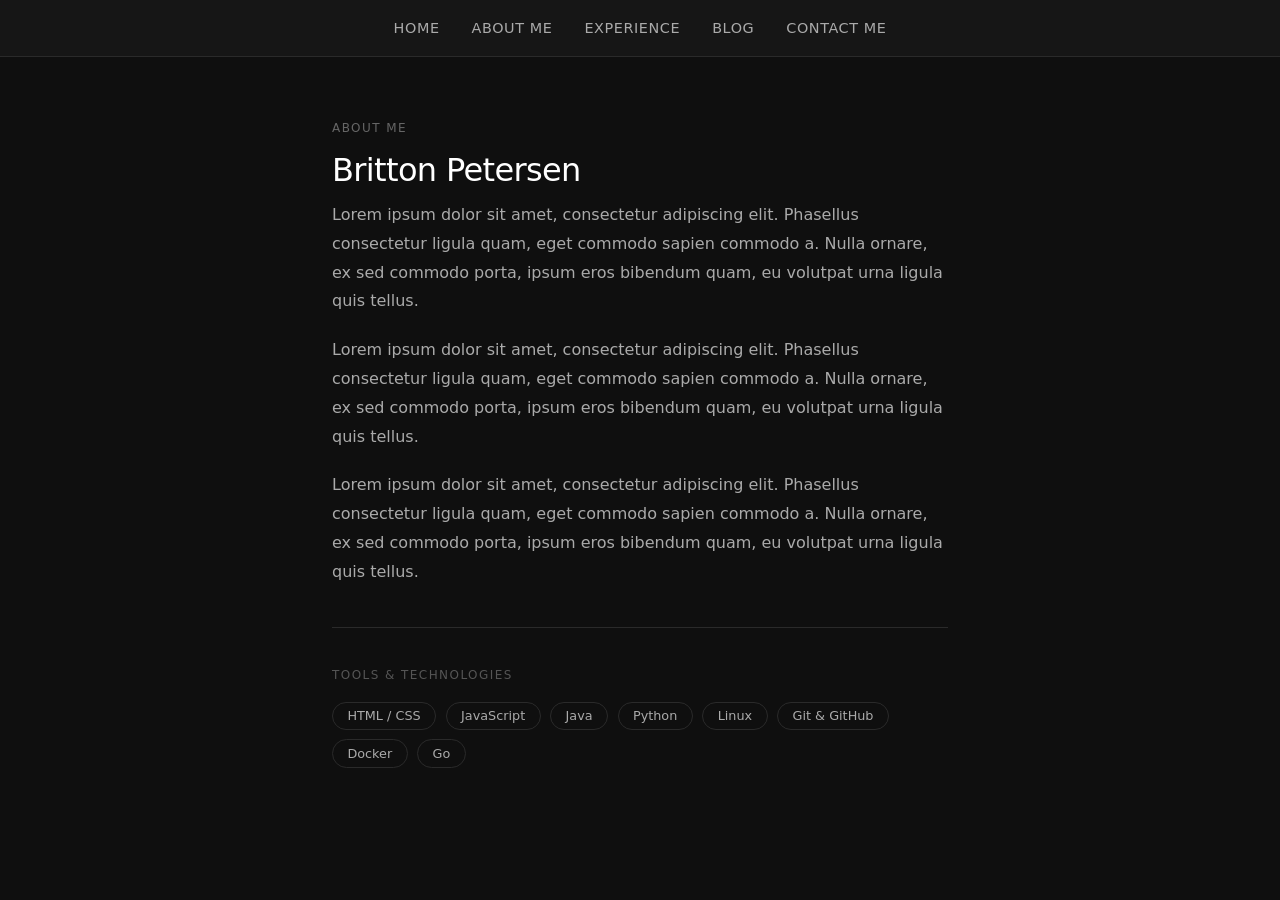
==== about.html @ 39b81daa "Made some new pages styles" ====
<!DOCTYPE html>
<html lang="en">
    <head>
	<title>About Me — Britton Petersen</title>
	<link rel="stylesheet" href="./styles/styles.css">
    </head>
    <body>
	<nav>
	    <a href="./index.html">Home</a>
	    <a href="./about.html">About Me</a>
	    <a href="./experience.html">Experience</a>
	    <a href="./blog.html">Blog</a>
	    <a href="./contact.html">Contact Me</a>
	</nav>

	<div class="page-content">
	    <p class="page-title">About Me</p>
	    <h1>Britton Petersen</h1>

	    <div class="bio">
		<p>
		Lorem ipsum dolor sit amet, consectetur adipiscing elit. Phasellus consectetur ligula quam, eget commodo sapien commodo a. Nulla ornare, ex sed commodo porta, ipsum eros bibendum quam, eu volutpat urna ligula quis tellus.
		</p>
		
		<p>
		Lorem ipsum dolor sit amet, consectetur adipiscing elit. Phasellus consectetur ligula quam, eget commodo sapien commodo a. Nulla ornare, ex sed commodo porta, ipsum eros bibendum quam, eu volutpat urna ligula quis tellus.
		</p>

		<p>
		Lorem ipsum dolor sit amet, consectetur adipiscing elit. Phasellus consectetur ligula quam, eget commodo sapien commodo a. Nulla ornare, ex sed commodo porta, ipsum eros bibendum quam, eu volutpat urna ligula quis tellus.
		</p>
	    </div>

	    <hr class="divider">

	    <p class="skills-label">Tools & Technologies</p>
	    <div class="skills">
		<span class="skill-tag">HTML / CSS</span>
		<span class="skill-tag">JavaScript</span>
		<span class="skill-tag">Java</span>
		<span class="skill-tag">Python</span>
		<span class="skill-tag">Linux</span>
		<span class="skill-tag">Git & GitHub</span>
		<span class="skill-tag">Docker</span>
		<span class="skill-tag">Go</span>
	    </div>
	</div>
    </body>
</html>
---- styles/styles.css ----
*, *::before, *::after {
  box-sizing: border-box;
  margin: 0;
  padding: 0;
}

body {
  font-family: 'Segoe UI', system-ui, -apple-system, sans-serif;
  background-color: #0f0f0f;
  color: #e8e8e8;
  min-height: 100vh;
  display: flex;
  flex-direction: column;
  align-items: center;
}

/* ===== Navigation ===== */
nav {
  width: 100%;
  display: flex;
  justify-content: center;
  gap: 2rem;
  padding: 1.25rem 2rem;
  background-color: #161616;
  border-bottom: 1px solid #2a2a2a;
  position: sticky;
  top: 0;
  z-index: 100;
}

nav a {
  color: #aaa;
  text-decoration: none;
  font-size: 0.9rem;
  letter-spacing: 0.04em;
  text-transform: uppercase;
  transition: color 0.2s ease;
}

nav a:hover {
  color: #ffffff;
}

/* ===== Page Content Wrapper ===== */
.page-content {
  width: 100%;
  max-width: 680px;
  padding: 4rem 2rem;
}

/* ===== Typography ===== */
h1 {
  font-size: 2rem;
  font-weight: 500;
  color: #ffffff;
  margin-bottom: 0.75rem;
  letter-spacing: -0.02em;
}

h4 {
  margin-top: 2rem;
  font-size: 0.8rem;
  letter-spacing: 0.12em;
  text-transform: uppercase;
  color: #666;
  font-weight: 400;
}

.page-title {
  font-size: 0.75rem;
  letter-spacing: 0.12em;
  text-transform: uppercase;
  color: #666;
  font-weight: 400;
  margin-bottom: 1rem;
}

.subtitle {
  font-size: 0.95rem;
  color: #777;
  line-height: 1.7;
  margin-bottom: 3rem;
}

.section-label,
.skills-label,
.links-label {
  font-size: 0.75rem;
  letter-spacing: 0.12em;
  text-transform: uppercase;
  color: #555;
  font-weight: 400;
  margin-bottom: 1.25rem;
}

.divider {
  border: none;
  border-top: 1px solid #2a2a2a;
  margin: 2.5rem 0;
}

/* ===== Home — Profile Image ===== */
img[alt="Profile Picuture"] {
  width: 220px;
  height: 220px;
  object-fit: cover;
  border-radius: 50%;
  border: 3px solid #2a2a2a;
  margin-top: 4rem;
  display: block;
}

/* ===== Home — Social Nav ===== */
.social-nav {
  display: flex;
  background-color: #0f0f0f;
  gap: 1rem;
  margin-top: 1rem;
  margin-bottom: 4rem;
}

.social-nav a {
  color: #e8e8e8;
  text-decoration: none;
  font-size: 0.875rem;
  padding: 0.5rem 1.25rem;
  border: 1px solid #2a2a2a;
  border-radius: 999px;
  transition: background-color 0.2s ease, border-color 0.2s ease;
}

.social-nav a:hover {
  background-color: #1f1f1f;
  border-color: #444;
}

/* ===== About — Bio ===== */
.bio p {
  font-size: 1rem;
  line-height: 1.8;
  color: #aaa;
  margin-bottom: 1.25rem;
}

.bio p strong {
  color: #e8e8e8;
  font-weight: 500;
}

/* ===== About — Skills ===== */
.skills {
  display: flex;
  flex-wrap: wrap;
  gap: 0.6rem;
}

.skill-tag {
  font-size: 0.8rem;
  padding: 0.35rem 0.9rem;
  border: 1px solid #2a2a2a;
  border-radius: 999px;
  color: #aaa;
}

/* ===== Experience — Timeline ===== */
.timeline {
  display: flex;
  flex-direction: column;
  margin-bottom: 3rem;
}

.entry {
  display: grid;
  grid-template-columns: 120px 1fr;
  gap: 1.5rem;
  padding: 1.5rem 0;
  border-top: 1px solid #2a2a2a;
}

.entry:last-child {
  border-bottom: 1px solid #2a2a2a;
}

.entry-date {
  font-size: 0.8rem;
  color: #555;
  padding-top: 0.15rem;
  line-height: 1.5;
}

.entry-title {
  font-size: 0.95rem;
  font-weight: 500;
  color: #e8e8e8;
  margin-bottom: 0.2rem;
}

.entry-org {
  font-size: 0.85rem;
  color: #666;
  margin-bottom: 0.6rem;
}

.entry-desc {
  font-size: 0.875rem;
  color: #888;
  line-height: 1.7;
}

.badge {
  display: inline-block;
  font-size: 0.7rem;
  padding: 0.2rem 0.6rem;
  border: 1px solid #2a2a2a;
  border-radius: 999px;
  color: #666;
  margin-top: 0.75rem;
}

/* ===== Blog — Posts ===== */
.post {
  padding: 1.75rem 0;
  border-top: 1px solid #2a2a2a;
  display: flex;
  flex-direction: column;
  gap: 0.4rem;
}

.post:last-child {
  border-bottom: 1px solid #2a2a2a;
}

.post-meta {
  font-size: 0.75rem;
  color: #555;
  letter-spacing: 0.04em;
}

.post-title {
  font-size: 1.05rem;
  font-weight: 500;
  color: #e8e8e8;
  text-decoration: none;
  transition: color 0.2s ease;
}

.post-title:hover {
  color: #ffffff;
}

.post-excerpt {
  font-size: 0.875rem;
  color: #777;
  line-height: 1.7;
  margin-top: 0.25rem;
}

.post-tag {
  display: inline-block;
  font-size: 0.7rem;
  padding: 0.2rem 0.6rem;
  border: 1px solid #2a2a2a;
  border-radius: 999px;
  color: #555;
  margin-top: 0.5rem;
  width: fit-content;
}

/* ===== Contact — Form ===== */
.contact-form {
  display: flex;
  flex-direction: column;
  gap: 1.25rem;
}

.field {
  display: flex;
  flex-direction: column;
  gap: 0.4rem;
}

label {
  font-size: 0.75rem;
  letter-spacing: 0.08em;
  text-transform: uppercase;
  color: #555;
}

input, textarea {
  background: #161616;
  border: 1px solid #2a2a2a;
  border-radius: 6px;
  color: #e8e8e8;
  font-size: 0.9rem;
  font-family: inherit;
  padding: 0.75rem 1rem;
  outline: none;
  transition: border-color 0.2s ease;
  resize: vertical;
}

input:focus, textarea:focus {
  border-color: #555;
}

textarea {
  min-height: 140px;
}

.submit-btn {
  align-self: flex-start;
  background: transparent;
  border: 1px solid #3a3a3a;
  border-radius: 999px;
  color: #e8e8e8;
  font-size: 0.875rem;
  font-family: inherit;
  padding: 0.6rem 1.75rem;
  cursor: pointer;
  transition: background-color 0.2s ease, border-color 0.2s ease;
  margin-top: 0.5rem;
}

.submit-btn:hover {
  background-color: #1f1f1f;
  border-color: #555;
}

/* ===== Contact — Social Links ===== */
.contact-links {
  display: flex;
  flex-direction: column;
}

.contact-link {
  display: flex;
  justify-content: space-between;
  align-items: center;
  padding: 1rem 0;
  border-top: 1px solid #2a2a2a;
  text-decoration: none;
  transition: opacity 0.2s ease;
}

.contact-link:last-child {
  border-bottom: 1px solid #2a2a2a;
}

.contact-link:hover {
  opacity: 0.7;
}

.link-platform {
  font-size: 0.9rem;
  color: #e8e8e8;
  font-weight: 500;
}

.link-handle {
  font-size: 0.8rem;
  color: #555;
}
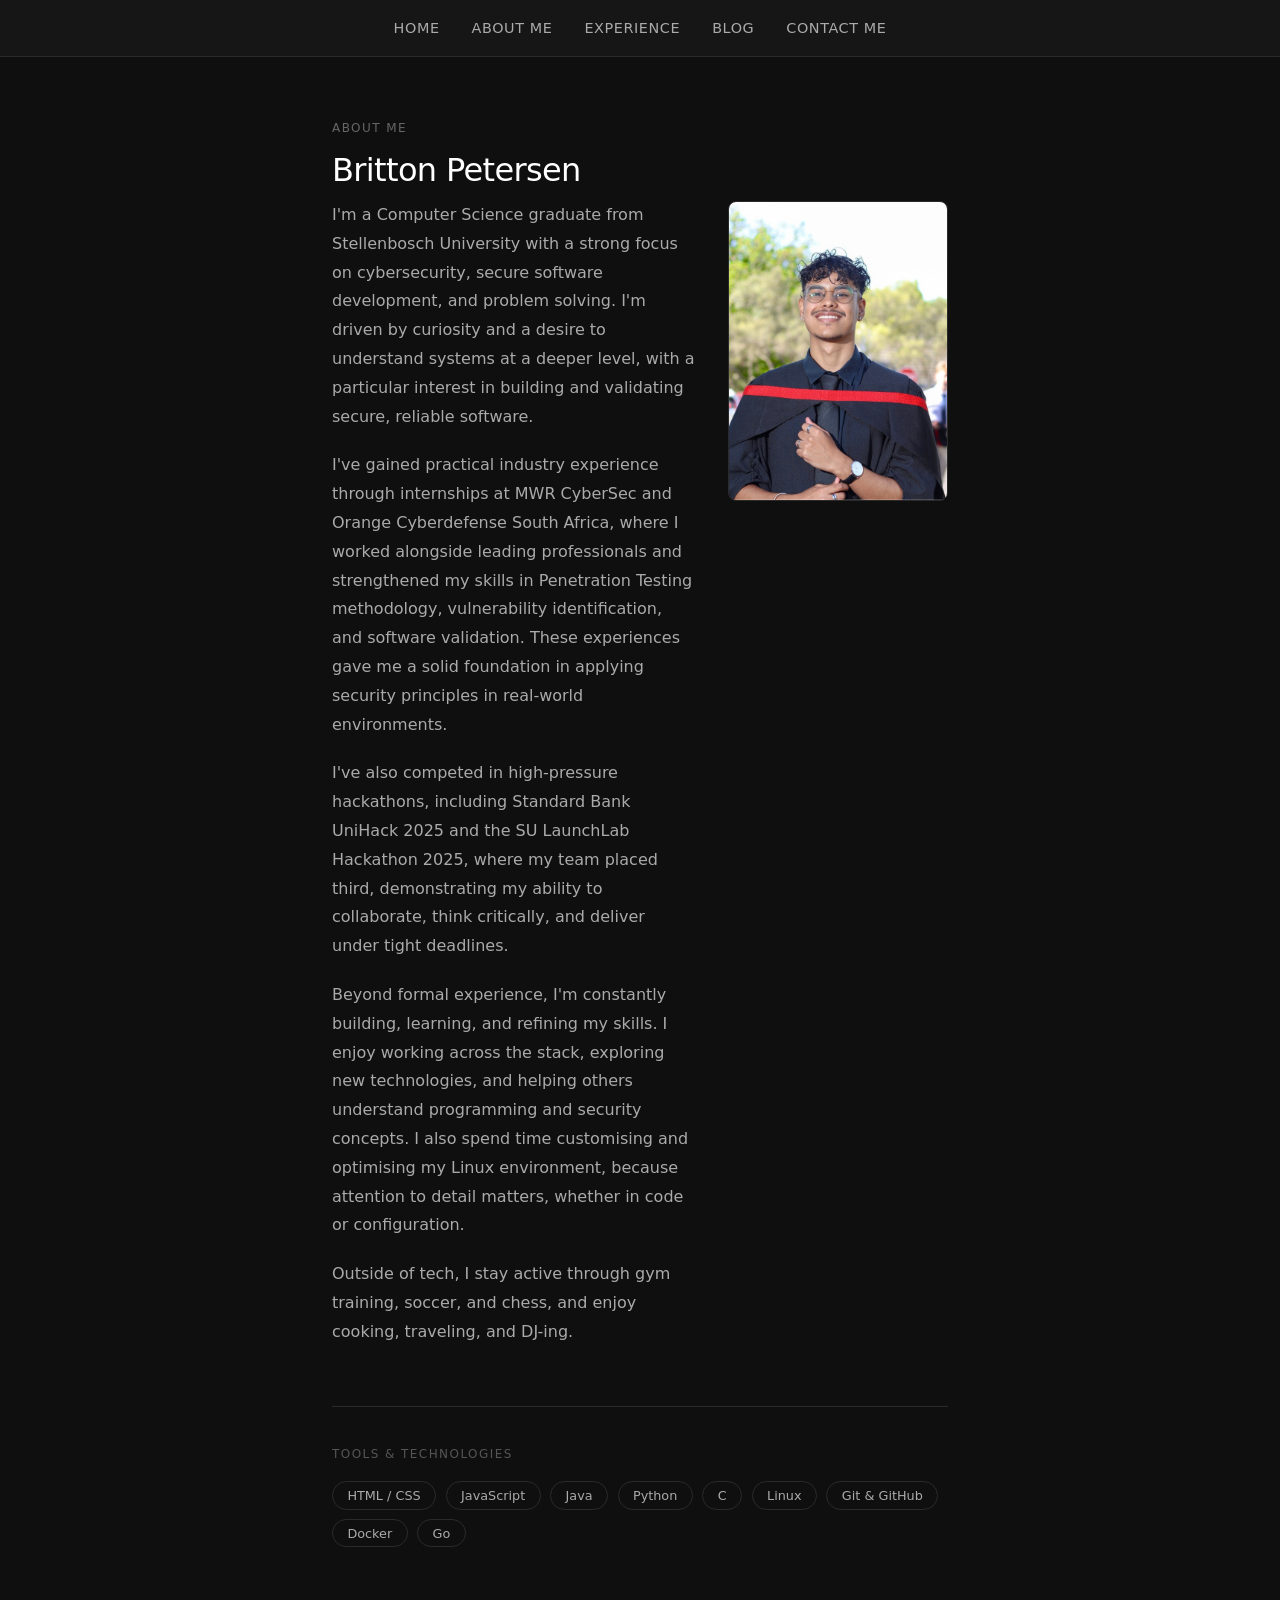
==== commit 29c18c56: "Added Personal Info and profile picture" ====
--- a/about.html
+++ b/about.html
@@ -1,7 +1,8 @@
 <!DOCTYPE html>
 <html lang="en">
     <head>
-	<title>About Me — Britton Petersen</title>
+	<title>About Me &#45; Britton Petersen</title>
+	<meta name="viewport" content="width=device-width, initial-scale=1.0">
 	<link rel="stylesheet" href="./styles/styles.css">
     </head>
     <body>
@@ -16,19 +17,26 @@
 	<div class="page-content">
 	    <p class="page-title">About Me</p>
 	    <h1>Britton Petersen</h1>
+	    <div class="bio-section">
 
-	    <div class="bio">
-		<p>
-		Lorem ipsum dolor sit amet, consectetur adipiscing elit. Phasellus consectetur ligula quam, eget commodo sapien commodo a. Nulla ornare, ex sed commodo porta, ipsum eros bibendum quam, eu volutpat urna ligula quis tellus.
-		</p>
-		
-		<p>
-		Lorem ipsum dolor sit amet, consectetur adipiscing elit. Phasellus consectetur ligula quam, eget commodo sapien commodo a. Nulla ornare, ex sed commodo porta, ipsum eros bibendum quam, eu volutpat urna ligula quis tellus.
-		</p>
-
-		<p>
-		Lorem ipsum dolor sit amet, consectetur adipiscing elit. Phasellus consectetur ligula quam, eget commodo sapien commodo a. Nulla ornare, ex sed commodo porta, ipsum eros bibendum quam, eu volutpat urna ligula quis tellus.
-		</p>
+		<div class="bio">
+		    <p>
+		    I&#39;m a Computer Science graduate from Stellenbosch University with a strong focus on cybersecurity, secure software development, and problem solving. I&#39;m driven by curiosity and a desire to understand systems at a deeper level, with a particular interest in building and validating secure, reliable software.
+		    </p>
+		    <p>
+		    I&#39;ve gained practical industry experience through internships at MWR CyberSec and Orange Cyberdefense South Africa, where I worked alongside leading professionals and strengthened my skills in Penetration Testing methodology, vulnerability identification, and software validation. These experiences gave me a solid foundation in applying security principles in real-world environments.
+		    </p>
+		    <p>
+		    I&#39;ve also competed in high-pressure hackathons, including Standard Bank UniHack 2025 and the SU LaunchLab Hackathon 2025, where my team placed third, demonstrating my ability to collaborate, think critically, and deliver under tight deadlines.
+		    </p>
+		    <p>
+		    Beyond formal experience, I&#39;m constantly building, learning, and refining my skills. I enjoy working across the stack, exploring new technologies, and helping others understand programming and security concepts. I also spend time customising and optimising my Linux environment, because attention to detail matters, whether in code or configuration.
+		    </p>
+		    <p>
+		    Outside of tech, I stay active through gym training, soccer, and chess, and enjoy cooking, traveling, and DJ&#45;ing.
+		    </p>		
+		</div>
+		    <img src="./artifacts/About_me.jpeg" alt="About Me Picture">
 	    </div>
 
 	    <hr class="divider">
@@ -39,6 +47,7 @@
 		<span class="skill-tag">JavaScript</span>
 		<span class="skill-tag">Java</span>
 		<span class="skill-tag">Python</span>
+		<span class="skill-tag">C</span>
 		<span class="skill-tag">Linux</span>
 		<span class="skill-tag">Git & GitHub</span>
 		<span class="skill-tag">Docker</span>
--- a/styles/styles.css
+++ b/styles/styles.css
@@ -1,3 +1,4 @@
+/* ===== Reset & Base ===== */
 *, *::before, *::after {
   box-sizing: border-box;
   margin: 0;
@@ -113,10 +114,10 @@
 /* ===== Home — Social Nav ===== */
 .social-nav {
   display: flex;
-  background-color: #0f0f0f;
   gap: 1rem;
   margin-top: 1rem;
   margin-bottom: 4rem;
+  border-radius: 10px;
 }
 
 .social-nav a {
@@ -135,6 +136,28 @@
 }
 
 /* ===== About — Bio ===== */
+.bio-section {
+  display: flex;
+  gap: 2rem;
+  align-items: flex-start;
+  margin-bottom: 2.5rem;
+}
+
+.bio {
+  flex: 1;
+}
+
+img[alt="About Me Picture"] {
+  width: 220px;
+  height: 300px;
+  object-fit: cover;
+  object-position: center top;
+  border-radius: 8px;
+  border: 1px solid #2a2a2a;
+  flex-shrink: 0;
+  display: block;
+}
+
 .bio p {
   font-size: 1rem;
   line-height: 1.8;
@@ -360,3 +383,172 @@
   font-size: 0.8rem;
   color: #555;
 }
+
+/* ===== Responsive — Tablet (max 768px) ===== */
+@media (max-width: 768px) {
+  nav {
+    gap: 1.25rem;
+    padding: 1rem 1.5rem;
+    flex-wrap: wrap;
+  }
+
+  nav a {
+    font-size: 0.8rem;
+  }
+
+  .page-content {
+    padding: 3rem 1.5rem;
+  }
+
+  h1 {
+    font-size: 1.65rem;
+  }
+
+  .entry {
+    grid-template-columns: 90px 1fr;
+    gap: 1rem;
+  }
+}
+
+/* ===== Responsive — Mobile (max 480px) ===== */
+@media (max-width: 480px) {
+  nav {
+    gap: 0.75rem;
+    padding: 0.9rem 1rem;
+    justify-content: flex-start;
+    overflow-x: auto;
+    flex-wrap: nowrap;
+  }
+
+  nav a {
+    font-size: 0.75rem;
+    white-space: nowrap;
+  }
+
+  .page-content {
+    padding: 2rem 1.25rem;
+  }
+
+  h1 {
+    font-size: 1.4rem;
+  }
+
+  img[alt="Profile Picuture"] {
+    width: 160px;
+    height: 160px;
+    margin-top: 2.5rem;
+  }
+
+  .social-nav {
+    flex-wrap: wrap;
+    justify-content: center;
+    gap: 0.6rem;
+    margin-bottom: 2.5rem;
+  }
+
+  .social-nav a {
+    font-size: 0.8rem;
+    padding: 0.4rem 1rem;
+  }
+
+  .entry {
+    grid-template-columns: 1fr;
+    gap: 0.4rem;
+  }
+
+  .entry-date {
+    font-size: 0.75rem;
+    color: #444;
+  }
+
+  .skills {
+    gap: 0.5rem;
+  }
+
+  .skill-tag {
+    font-size: 0.75rem;
+    padding: 0.3rem 0.75rem;
+  }
+
+  /* === Blog === */
+  .post {
+    padding: 1.25rem 0;
+    gap: 0.5rem;
+  }
+
+  .post-meta {
+    font-size: 0.7rem;
+  }
+
+  .post-title {
+    font-size: 1rem;
+    line-height: 1.4;
+  }
+
+  .post-excerpt {
+    font-size: 0.825rem;
+    line-height: 1.6;
+  }
+
+  .post-tag {
+    font-size: 0.65rem;
+    padding: 0.2rem 0.55rem;
+  }
+
+  /* === Contact Form === */
+  .contact-form {
+    gap: 1rem;
+  }
+
+  label {
+    font-size: 0.7rem;
+  }
+
+  input, textarea {
+    font-size: 1rem;
+    padding: 0.7rem 0.9rem;
+  }
+
+  textarea {
+    min-height: 120px;
+  }
+
+  .submit-btn {
+    width: 100%;
+    text-align: center;
+    padding: 0.75rem 1.5rem;
+    font-size: 0.875rem;
+  }
+
+  /* === Contact Social Links === */
+  .contact-link {
+    flex-direction: column;
+    align-items: flex-start;
+    gap: 0.2rem;
+    padding: 0.9rem 0;
+  }
+
+  .link-platform {
+    font-size: 0.875rem;
+  }
+
+  .link-handle {
+    font-size: 0.75rem;
+    word-break: break-all;
+  }
+
+  .subtitle {
+    font-size: 0.875rem;
+    margin-bottom: 2rem;
+  }
+
+  .divider {
+    margin: 2rem 0;
+  }
+ 
+  img[alt="About Me Picture"] {
+    max-height: 260px;
+    margin-top: 1.75rem;
+    margin-bottom: 1.75rem;
+  }
+}
